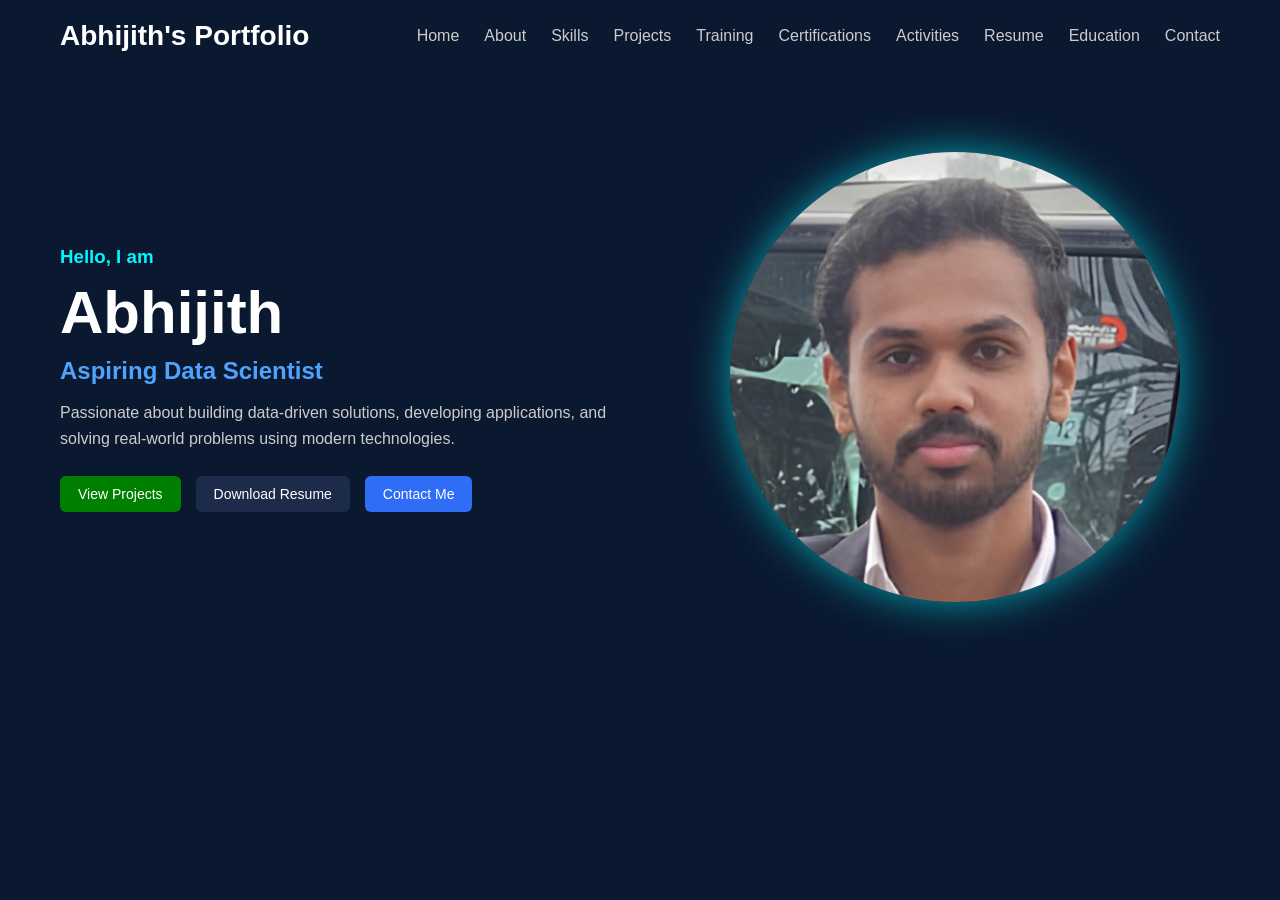
==== index.html @ 68496310 "first commit" ====
<!DOCTYPE html>
<html lang="en">
<head>
  <meta charset="UTF-8">
  <title>Abhijith Portfolio</title>
  <link rel="stylesheet" href="css/style.css">
</head>

<body>

  <!-- 🔥 NAVBAR -->
  <header>
    <div class="navbar">
      <h1 class="logo">Abhijith's Portfolio</h1>

 <nav>
        <ul>
    <li><a href="index.html">Home</a></li>
                    <li><a href="about.html">About</a></li>
                    <li><a href="skills.html">Skills</a></li>
                    <li><a href="projects.html">Projects</a></li>
                    
                    <li><a href="Training.html">Training</a></li>
                    <li><a href="Certifications.html">Certifications</a></li>
                    <li><a href="actitvities.html">Activities</a></li>
                    
                    <li><a href="resume.html">Resume</a></li>
                    
                    
                    <li><a href="education.html">Education</a></li>
                    <li><a href="contact.html">Contact</a></li>
                    
        </ul>
      </nav>
    </div>
  </header>

  <!-- 🔥 HERO SECTION -->
  <section class="hero">

    <!-- LEFT -->
    <div class="hero-text">
      <h3>Hello, I am</h3>
      <h1>Abhijith</h1>

      <h2 class="typing">Aspiring Data Scientist</h2>

      <p>
        Passionate about building data-driven solutions, developing applications, 
        and solving real-world problems using modern technologies.
      </p>

      <!-- Buttons -->
      <div class="buttons">
        <a href="projects.html" class="btn green">View Projects</a>
        <a href="assets/resume/resume.pdf" class="btn dark" download>Download Resume</a>
        <a href="contact.html" class="btn blue">Contact Me</a>
      </div>

    </div>

    <!-- RIGHT -->
    <div class="hero-img">
      <img src="assets/images/myphoto.png" alt="Abhijith">
    </div>

  </section>

</body>
</html>
---- css/style.css ----
/* 🔄 Reset */
* {
  margin: 0;
  padding: 0;
  box-sizing: border-box;
  font-family: Arial, sans-serif;
}

/* 🌑 Background */
body {
  background: #0a192f;
  color: white;
}

/* 🔥 NAVBAR */
.navbar {
  display: flex;
  justify-content: space-between;
  align-items: center;
  padding: 20px 60px;
}

.logo {
  font-size: 28px;
  font-weight: bold;
}

/* Navigation */
nav ul {
  display: flex;
  list-style: none;
  gap: 25px;
}

nav ul li a {
  color: #ccc;
  text-decoration: none;
  transition: 0.3s;
}

nav ul li a:hover,
.active {
  color: #00f7ff;
}

/* 🔥 HERO SECTION */
.hero {
  display: flex;
  justify-content: space-between;
  align-items: center;
  padding: 80px 60px;
}

/* LEFT SIDE */
.hero-text {
  max-width: 600px;
}

.hero-text h3 {
  color: #00f7ff;
  margin-bottom: 10px;
}

.hero-text h1 {
  font-size: 60px;
  margin-bottom: 10px;
}

.hero-text h2 {
  color: #4fa3ff;
  margin-bottom: 15px;
}

.hero-text p {
  color: #ccc;
  margin-bottom: 25px;
  line-height: 1.6;
}

/* Buttons */
.buttons {
  display: flex;
  gap: 15px;
}

.btn {
  padding: 10px 18px;
  border-radius: 6px;
  text-decoration: none;
  color: white;
  font-size: 14px;
  transition: 0.3s;
}

/* Button styles */
.green {
  background: #00c896;
}

.dark {
  background: #1c2b4a;
}

.blue {
  background: #2f6df6;
}

.btn:hover {
  transform: scale(1.05);
}


.hero-img {
  transform: translateX(-40px);
}
.hero-img img {
  width: 450px;
  height: 450px;
  object-fit: cover;

  object-position: top;   /* 👈 THIS FIXES FACE VISIBILITY */

  border-radius: 50%;
  box-shadow: 0 0 40px rgba(0, 247, 255, 0.6);
}

/* 🔥 ABOUT PAGE */
.about {
  padding: 60px;
  max-width: 1000px;
  margin: auto;
}

/* Title */
.title {
  text-align: center;
  font-size: 40px;
  margin-bottom: 40px;
  color: #00f7ff;
}

/* Boxes */
.about-box {
  background: #112240;
  padding: 25px;
  margin-bottom: 25px;
  border-radius: 10px;
  transition: 0.3s;
}

.about-box:hover {
  transform: translateY(-5px);
}

/* Headings */
.about-box h2 {
  color: #4fa3ff;
  margin-bottom: 10px;
}

/* Text */
.about-box p {
  color: #ccc;
  line-height: 1.6;
}

/* Lists */
.about-box ul {
  padding-left: 20px;
}

.about-box ul li {
  margin-bottom: 8px;
  color: #ccc;
}

/* EDUCATION SECTION */
.education {
  padding: 60px;
}

/* Title */
.edu-title {
  text-align: center;
  font-size: 42px;
  color: #4fa3ff;
  margin-bottom: 50px;
}

/* Card */
.edu-card {
  display: flex;
  align-items: center;
  gap: 20px;

  background: #111;
  padding: 25px;
  border-radius: 15px;
  margin-bottom: 30px;

  box-shadow: 0 0 20px rgba(0, 247, 255, 0.2);
  transition: 0.3s;
}

.edu-card:hover {
  transform: translateY(-5px);
  box-shadow: 0 0 35px rgba(0, 247, 255, 0.5);
}

/* Left Image */
.edu-left img {
  width: 70px;
  height: 70px;
  border-radius: 50%;
  object-fit: cover;

  border: 3px solid #00f7ff;
}

/* Right Content */
.edu-right h3 {
  font-size: 18px;
  color: #ccc;
}

.edu-right h2 {
  font-size: 24px;
  color: #00f7ff;
  margin: 5px 0;
}

.edu-right p {
  color: #aaa;
  font-size: 14px;
}

/* 🔥 CERTIFICATIONS SECTION */
.certifications {
  padding: 60px;
}

/* Title */
.cert-title {
  text-align: center;
  font-size: 40px;
  color: #4fa3ff;
  margin-bottom: 40px;
}

/* Grid */
.cert-container {
  display: grid;
  grid-template-columns: repeat(auto-fit, minmax(280px, 1fr));
  gap: 30px;
}

/* Card */
.cert-card {
  background: #1c1c3c;
  padding: 25px;
  border-radius: 15px;
  color: white;

  border: 1px solid rgba(0, 247, 255, 0.2);
  transition: 0.3s;
}

.cert-card:hover {
  transform: translateY(-8px);
  box-shadow: 0 0 20px rgba(0, 247, 255, 0.3);
}

/* Title */
.cert-card h2 {
  font-size: 20px;
  margin-bottom: 15px;
}

/* Text */
.cert-card p {
  color: #ccc;
  margin-bottom: 8px;
}

/* Skills */
.skills {
  margin-top: 10px;
  margin-bottom: 20px;
}

.skills span {
  display: inline-block;
  background: #2a2a6a;
  padding: 6px 10px;
  margin: 4px;
  border-radius: 8px;
  font-size: 12px;
}

/* Button */
.cert-btn {
  display: block;
  text-align: center;
  background: #ccc;
  color: #000;
  padding: 10px;
  border-radius: 8px;
  text-decoration: none;
  font-weight: bold;
}

.cert-btn:hover {
  background: #00f7ff;
}

/* 🔥 RESUME SECTION */
.resume-section {
  padding: 60px;
  text-align: center;
}

.resume-title {
  font-size: 40px;
  color: #4fa3ff;
  margin-bottom: 30px;
}

/* Container */
.resume-container {
  max-width: 900px;
  margin: auto;
  border-radius: 15px;
  overflow: hidden;
  background: #0f172a;

  box-shadow: 0 0 20px rgba(0, 247, 255, 0.3);
}

/* Header bar */
.resume-header {
  display: flex;
  justify-content: space-between;
  align-items: center;
  padding: 12px 20px;
  background: #1e293b;
  color: #ccc;
}

/* Window dots */
.dots span {
  display: inline-block;
  width: 12px;
  height: 12px;
  border-radius: 50%;
  margin-left: 6px;
}

.red { background: red; }
.yellow { background: yellow; }
.green { background: green; }

/* PDF view */
.resume-view {
  height: 500px;   /* scrollable area */
}

.resume-view iframe {
  width: 100%;
  height: 100%;
  border: none;
}

/* Download button */
.download-btn {
  margin-top: 20px;
}

.download-btn a {
  background: #00f7ff;
  color: black;
  padding: 12px 25px;
  border-radius: 8px;
  text-decoration: none;
  font-weight: bold;
  transition: 0.3s;
}

.download-btn a:hover {
  background: #00c3cc;
}

/* 🔥 ACTIVITIES SECTION */
.activities {
  padding: 60px;
}

/* Title */
.act-title {
  font-size: 40px;
  color: #4fa3ff;
  margin-bottom: 40px;
}

/* Card */
.act-card {
  display: flex;
  justify-content: space-between;
  align-items: center;

  background: linear-gradient(135deg, #1c1c3c, #0f172a);
  padding: 25px;
  border-radius: 15px;
  margin-bottom: 30px;

  box-shadow: 0 0 20px rgba(0, 247, 255, 0.2);
  transition: 0.3s;
}

.act-card:hover {
  transform: translateY(-5px);
  box-shadow: 0 0 30px rgba(0, 247, 255, 0.4);
}

/* Content */
.act-content h2 {
  font-size: 22px;
  margin-bottom: 5px;
}

.act-content h3 {
  color: #00f7ff;
  margin-bottom: 10px;
}

.act-content p {
  color: #ccc;
  max-width: 600px;
}

/* Date */
.act-date {
  background: #1e293b;
  padding: 8px 15px;
  border-radius: 20px;
  color: #ccc;
}
/* 🔥 SKILLS SECTION */
.skills {
  padding: 60px;
}

/* Title */
.skills-title {
  text-align: center;
  font-size: 40px;
  color: #4fa3ff;
  margin-bottom: 40px;
}

/* Grid */
.skills-container {
  display: grid;
  grid-template-columns: repeat(auto-fit, minmax(250px, 1fr));
  gap: 30px;
}

/* Card */
.skill-card {
  background: #111;
  padding: 25px;
  border-radius: 15px;

  box-shadow: 0 0 20px rgba(0, 247, 255, 0.2);
  transition: 0.3s;
}

.skill-card:hover {
  transform: translateY(-8px);
  box-shadow: 0 0 30px rgba(0, 247, 255, 0.5);
}

/* Heading */
.skill-card h2 {
  margin-bottom: 15px;
  color: #00f7ff;
}

/* Tags */
.tags span {
  display: inline-block;
  background: #2a2a6a;
  padding: 8px 12px;
  margin: 5px;
  border-radius: 8px;
  font-size: 13px;
}

/* 🔥 PROJECTS SECTION */
.projects {
  padding: 60px;
  display: flex;
  flex-direction: column;
  align-items: center;
}

/* Title */
.proj-title {
  font-size: 40px;
  color: #4fa3ff;
  margin-bottom: 40px;
}

/* Card */
.proj-card {
  width: 80%;
  max-width: 900px;
  margin-bottom: 40px;

  background: #1c1c3c;
  border-radius: 15px;
  overflow: hidden;

  box-shadow: 0 0 20px rgba(0, 247, 255, 0.2);
  transition: 0.3s;
}

.proj-card:hover {
  transform: translateY(-8px);
  box-shadow: 0 0 30px rgba(0, 247, 255, 0.5);
}

/* Image */
.proj-card img {
  width: 100%;
  height: 200px;
  object-fit: cover;
}

/* Content */
.proj-content {
  padding: 20px;
}

.proj-content h2 {
  margin-bottom: 10px;
}

.proj-content p {
  color: #ccc;
  margin-bottom: 15px;
}

/* Skills */
.proj-skills span {
  display: inline-block;
  background: #2a2a6a;
  padding: 6px 10px;
  margin: 4px;
  border-radius: 8px;
  font-size: 12px;
}

/* Button */
.proj-btn {
  display: inline-block;
  margin-top: 15px;
  padding: 10px 20px;

  background: #2f6df6;
  color: white;
  border-radius: 8px;
  text-decoration: none;
}

.proj-btn:hover {
  background: #00f7ff;
  color: black;
}


/* CONTACT */
.contact {
  padding: 60px;
  text-align: center;
}

.contact-title {
  font-size: 40px;
  color: #4fa3ff;
}

.contact-sub {
  margin: 15px 0 40px;
  color: #ccc;
}

/* Layout */
.contact-container {
  display: flex;
  gap: 30px;
  justify-content: center;
  flex-wrap: wrap;
}

/* Form */
.contact-form {
  background: #1c1c3c;
  padding: 25px;
  border-radius: 15px;
  width: 350px;
}

.contact-form input,
.contact-form textarea {
  width: 100%;
  margin: 10px 0;
  padding: 10px;
  border-radius: 8px;
  border: none;
}

.contact-form textarea {
  height: 120px;
}

.contact-form button {
  width: 100%;
  padding: 10px;
  background: #2f6df6;
  color: white;
  border: none;
  border-radius: 8px;
}

/* Info */
.contact-info {
  background: #111;
  padding: 25px;
  border-radius: 15px;
  width: 300px;
}

/* CONTACT INFO CARD */
.contact-info {
  background: #111827;
  padding: 30px;
  border-radius: 15px;
  width: 320px;

  box-shadow: 0 0 20px rgba(0, 247, 255, 0.2);
}

/* Title */
.contact-info h2 {
  margin-bottom: 20px;
  color: #4fa3ff;
}

/* Each row */
.info-item {
  display: flex;
  align-items: center;
  gap: 10px;
  margin-bottom: 15px;
}

/* Icon */
.info-item span {
  font-size: 20px;
}

/* Text */
.info-item p {
  color: #ccc;
  font-size: 14px;
}

/* Links */
.info-item a {
  color: #00f7ff;
  text-decoration: none;
}

.info-item a:hover {
  text-decoration: underline;
}

/* 🔥 TRAINING SECTION */
.training {
  padding: 60px;
  display: flex;
  flex-direction: column;
  align-items: center;
}

/* Title */
.train-title {
  font-size: 40px;
  color: #4fa3ff;
  margin-bottom: 40px;
}

/* Card */
.train-card {
  width: 80%;
  max-width: 800px;

  background: #1c1c3c;
  padding: 30px;
  border-radius: 15px;

  box-shadow: 0 0 20px rgba(0, 247, 255, 0.2);
  transition: 0.3s;
}

.train-card:hover {
  transform: translateY(-8px);
  box-shadow: 0 0 30px rgba(0, 247, 255, 0.5);
}

/* Title */
.train-card h2 {
  margin-bottom: 10px;
}

/* Text */
.train-card p {
  color: #ccc;
  margin-bottom: 10px;
}

/* Points */
.train-points {
  margin: 15px 0;
  padding-left: 20px;
}

.train-points li {
  margin-bottom: 8px;
  color: #ccc;
}

/* Skills (same style as certificates) */
.train-skills span {
  display: inline-block;
  background: #2a2a6a;
  padding: 6px 10px;
  margin: 5px;
  border-radius: 8px;
  font-size: 12px;
}

/* Button */
.train-btn {
  display: block;
  margin-top: 20px;
  text-align: center;

  background: #ccc;
  color: #000;
  padding: 10px;
  border-radius: 8px;
  text-decoration: none;
  font-weight: bold;
}

.train-btn:hover {
  background: #00f7ff;
}

/* CARD CONTAINER */
.train-card {
  width: 80%;
  max-width: 800px;
  height: 400px;
  perspective: 1000px;
}

/* INNER ROTATION */
.train-inner {
  position: relative;
  width: 100%;
  height: 100%;
  transition: transform 0.8s;
  transform-style: preserve-3d;
}

/* FLIP ON HOVER */
.train-card:hover .train-inner {
  transform: rotateY(180deg);
}

/* FRONT & BACK */
.train-front,
.train-back {
  position: absolute;
  width: 100%;
  height: 100%;

  backface-visibility: hidden;
  border-radius: 15px;
  padding: 25px;
}

/* FRONT STYLE */
.train-front {
  background: #1c1c3c;
  box-shadow: 0 0 20px rgba(0, 247, 255, 0.2);
}

/* BACK STYLE */
.train-back {
  background: #000;
  transform: rotateY(180deg);

  display: flex;
  align-items: center;
  justify-content: center;
}

/* CERTIFICATE IMAGE */
.train-back img {
  width: 100%;
  height: 100%;
  object-fit: contain;
  border-radius: 10px;
}
/* CARD */
.train-card {
  width: 80%;
  max-width: 800px;
  height: 400px;
  perspective: 1000px;
  margin: auto;
}

/* INNER */
.train-inner {
  position: relative;
  width: 100%;
  height: 100%;
  transition: transform 0.8s;
  transform-style: preserve-3d;
}

/* FLIP */
.train-card:hover .train-inner {
  transform: rotateY(180deg);
}

/* FRONT + BACK */
.train-front,
.train-back {
  position: absolute;
  width: 100%;
  height: 100%;

  backface-visibility: hidden;   /* 🔥 VERY IMPORTANT */
  border-radius: 15px;
}

/* FRONT */
.train-front {
  background: #1c1c3c;
  padding: 25px;
  z-index: 2;
}

/* BACK */
.train-back {
  background: #000;
  transform: rotateY(180deg);

  display: flex;
  justify-content: center;
  align-items: center;

  position: absolute;
}

/* IMAGE */
.train-back img {
  width: 90%;
  height: 90%;
  object-fit: contain;
  border-radius: 10px;
}

/* DOWNLOAD ICON */
.download-icon {
  position: absolute;
  top: 15px;
  right: 15px;

  background: rgba(255,255,255,0.2);
  padding: 8px 10px;
  border-radius: 50%;

  color: #00f7ff;
  font-size: 18px;
  text-decoration: none;

  z-index: 3;
}

.download-icon:hover {
  background: #00f7ff;
  color: black;
}
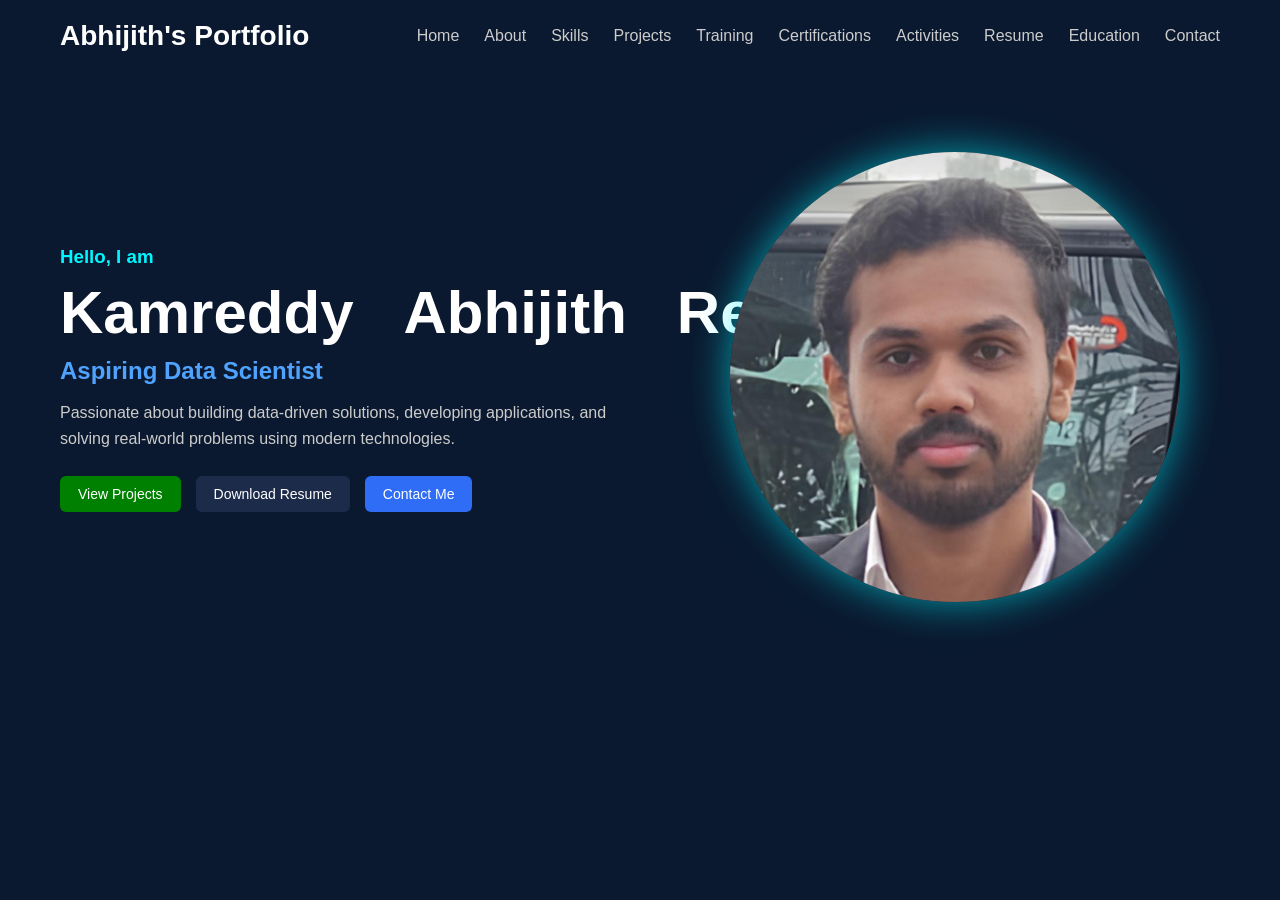
==== commit 47ca79de: "updated portfolio" ====
--- a/index.html
+++ b/index.html
@@ -18,7 +18,7 @@
     <li><a href="index.html">Home</a></li>
                     <li><a href="about.html">About</a></li>
                     <li><a href="skills.html">Skills</a></li>
-                    <li><a href="projects.html">Projects</a></li>
+                    <li><a href="temp.html">Projects</a></li>
                     
                     <li><a href="Training.html">Training</a></li>
                     <li><a href="Certifications.html">Certifications</a></li>
@@ -41,7 +41,13 @@
     <!-- LEFT -->
     <div class="hero-text">
       <h3>Hello, I am</h3>
-      <h1>Abhijith</h1>
+      <h1 class="name">
+  <span>K</span><span>a</span><span>m</span><span>r</span><span>e</span><span>d</span><span>d</span><span>y</span>
+  <span>&nbsp;</span>
+  <span>A</span><span>b</span><span>h</span><span>i</span><span>j</span><span>i</span><span>t</span><span>h</span>
+  <span>&nbsp;</span>
+  <span>R</span><span>e</span><span>d</span><span>d</span><span>y</span>
+</h1>
 
       <h2 class="typing">Aspiring Data Scientist</h2>
 
--- a/css/style.css
+++ b/css/style.css
@@ -5,7 +5,41 @@
   box-sizing: border-box;
   font-family: Arial, sans-serif;
 }
-
+.name span {
+  display: inline-block;
+  transition: 0.3s;
+}
+
+.name span:hover {
+  color: #00f7ff;
+  text-shadow: 0 0 20px #00f7ff;
+}
+
+/* continuous shine */
+.name span {
+  animation: shine 3s infinite;
+}
+
+.name span:nth-child(1) { animation-delay: 0s; }
+.name span:nth-child(2) { animation-delay: 0.1s; }
+.name span:nth-child(3) { animation-delay: 0.2s; }
+.name span:nth-child(4) { animation-delay: 0.3s; }
+.name span:nth-child(5) { animation-delay: 0.4s; }
+.name span:nth-child(6) { animation-delay: 0.5s; }
+.name span:nth-child(7) { animation-delay: 0.6s; }
+.name span:nth-child(8) { animation-delay: 0.7s; }
+
+@keyframes shine {
+  0% { color: white; }
+  50% { color: #00f7ff; text-shadow: 0 0 20px #00f7ff; }
+  100% { color: white; }
+}
+.name {
+  white-space: nowrap;   /* 🔥 forces single line */
+}
+.name {
+  font-size: 50px;   /* adjust if needed */
+}
 /* 🌑 Background */
 body {
   background: #0a192f;
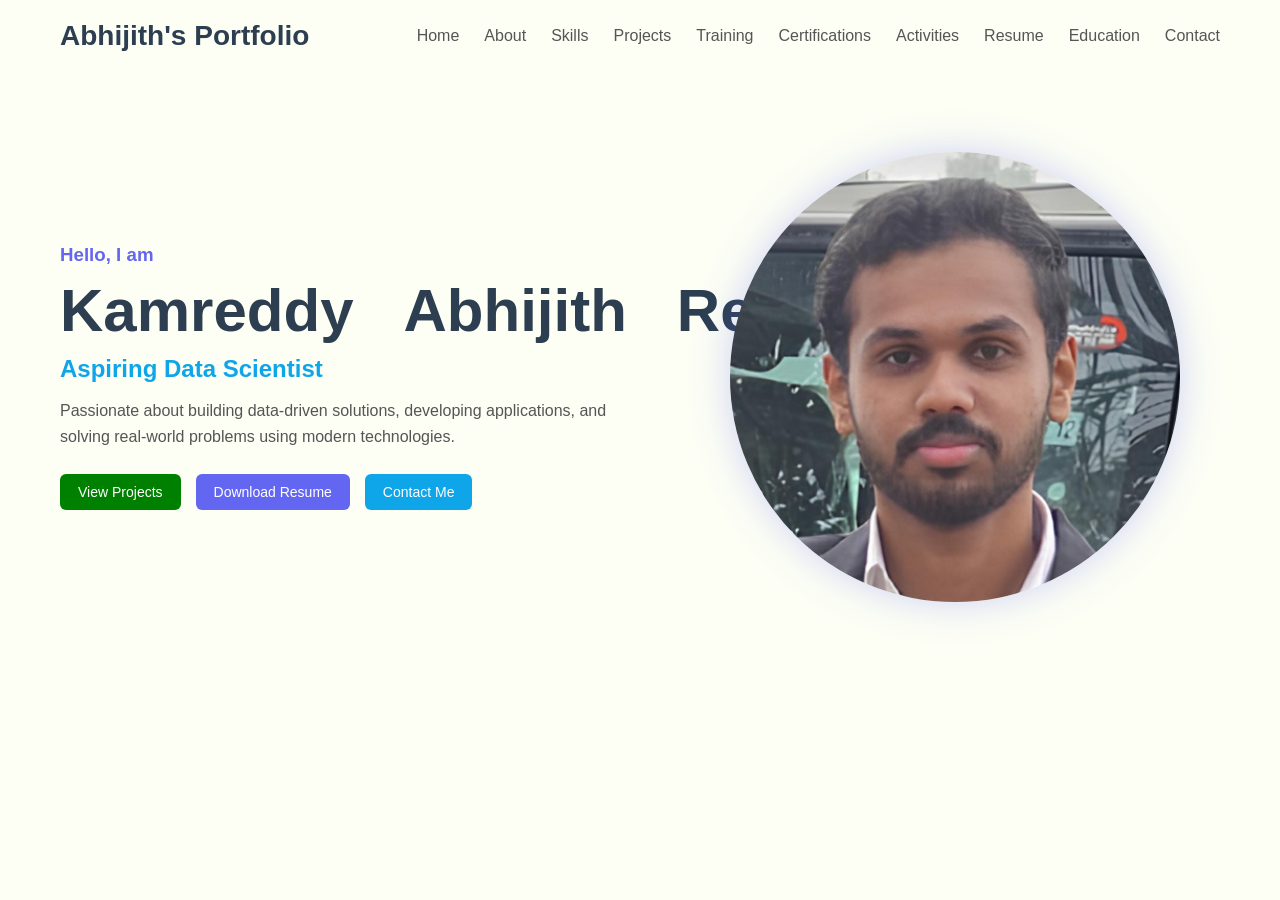
==== commit daf3cbe3: "updated portfolio changes" ====
--- a/index.html
+++ b/index.html
@@ -2,6 +2,7 @@
 <html lang="en">
 <head>
   <meta charset="UTF-8">
+  <meta name="viewport" content="width=device-width, initial-scale=1.0">
   <title>Abhijith Portfolio</title>
   <link rel="stylesheet" href="css/style.css">
 </head>
--- a/css/style.css
+++ b/css/style.css
@@ -11,8 +11,8 @@
 }
 
 .name span:hover {
-  color: #00f7ff;
-  text-shadow: 0 0 20px #00f7ff;
+  color: #6366f1;
+  text-shadow: 0 0 20px rgba(99, 102, 241, 0.5);
 }
 
 /* continuous shine */
@@ -30,9 +30,9 @@
 .name span:nth-child(8) { animation-delay: 0.7s; }
 
 @keyframes shine {
-  0% { color: white; }
-  50% { color: #00f7ff; text-shadow: 0 0 20px #00f7ff; }
-  100% { color: white; }
+  0% { color: #2c3e50; }
+  50% { color: #6366f1; text-shadow: 0 0 20px rgba(99, 102, 241, 0.5); }
+  100% { color: #2c3e50; }
 }
 .name {
   white-space: nowrap;   /* 🔥 forces single line */
@@ -42,8 +42,8 @@
 }
 /* 🌑 Background */
 body {
-  background: #0a192f;
-  color: white;
+  background: #fdfff5;
+  color: #2c3e50;
 }
 
 /* 🔥 NAVBAR */
@@ -67,14 +67,15 @@
 }
 
 nav ul li a {
-  color: #ccc;
+  color: #555;
   text-decoration: none;
   transition: 0.3s;
+  font-weight: 500;
 }
 
 nav ul li a:hover,
 .active {
-  color: #00f7ff;
+  color: #6366f1;
 }
 
 /* 🔥 HERO SECTION */
@@ -91,22 +92,23 @@
 }
 
 .hero-text h3 {
-  color: #00f7ff;
+  color: #6366f1;
   margin-bottom: 10px;
 }
 
 .hero-text h1 {
   font-size: 60px;
   margin-bottom: 10px;
+  color: #2c3e50;
 }
 
 .hero-text h2 {
-  color: #4fa3ff;
+  color: #0ea5e9;
   margin-bottom: 15px;
 }
 
 .hero-text p {
-  color: #ccc;
+  color: #555;
   margin-bottom: 25px;
   line-height: 1.6;
 }
@@ -128,15 +130,15 @@
 
 /* Button styles */
 .green {
-  background: #00c896;
+  background: #10b981;
 }
 
 .dark {
-  background: #1c2b4a;
+  background: #6366f1;
 }
 
 .blue {
-  background: #2f6df6;
+  background: #0ea5e9;
 }
 
 .btn:hover {
@@ -155,7 +157,7 @@
   object-position: top;   /* 👈 THIS FIXES FACE VISIBILITY */
 
   border-radius: 50%;
-  box-shadow: 0 0 40px rgba(0, 247, 255, 0.6);
+  box-shadow: 0 0 40px rgba(99, 102, 241, 0.3);
 }
 
 /* 🔥 ABOUT PAGE */
@@ -170,31 +172,34 @@
   text-align: center;
   font-size: 40px;
   margin-bottom: 40px;
-  color: #00f7ff;
+  color: #6366f1;
 }
 
 /* Boxes */
 .about-box {
-  background: #112240;
+  background: #ffffff;
   padding: 25px;
   margin-bottom: 25px;
   border-radius: 10px;
   transition: 0.3s;
+  box-shadow: 0 2px 8px rgba(0, 0, 0, 0.08);
+  border: 1px solid #e1e8ed;
 }
 
 .about-box:hover {
   transform: translateY(-5px);
+  box-shadow: 0 8px 16px rgba(99, 102, 241, 0.15);
 }
 
 /* Headings */
 .about-box h2 {
-  color: #4fa3ff;
+  color: #6366f1;
   margin-bottom: 10px;
 }
 
 /* Text */
 .about-box p {
-  color: #ccc;
+  color: #555;
   line-height: 1.6;
 }
 
@@ -205,7 +210,7 @@
 
 .about-box ul li {
   margin-bottom: 8px;
-  color: #ccc;
+  color: #555;
 }
 
 /* EDUCATION SECTION */
@@ -217,7 +222,7 @@
 .edu-title {
   text-align: center;
   font-size: 42px;
-  color: #4fa3ff;
+  color: #6366f1;
   margin-bottom: 50px;
 }
 
@@ -227,18 +232,19 @@
   align-items: center;
   gap: 20px;
 
-  background: #111;
+  background: #ffffff;
   padding: 25px;
   border-radius: 15px;
   margin-bottom: 30px;
 
-  box-shadow: 0 0 20px rgba(0, 247, 255, 0.2);
+  box-shadow: 0 2px 8px rgba(0, 0, 0, 0.08);
+  border: 1px solid #e1e8ed;
   transition: 0.3s;
 }
 
 .edu-card:hover {
   transform: translateY(-5px);
-  box-shadow: 0 0 35px rgba(0, 247, 255, 0.5);
+  box-shadow: 0 8px 16px rgba(99, 102, 241, 0.15);
 }
 
 /* Left Image */
@@ -248,23 +254,23 @@
   border-radius: 50%;
   object-fit: cover;
 
-  border: 3px solid #00f7ff;
+  border: 3px solid #6366f1;
 }
 
 /* Right Content */
 .edu-right h3 {
   font-size: 18px;
-  color: #ccc;
+  color: #888;
 }
 
 .edu-right h2 {
   font-size: 24px;
-  color: #00f7ff;
+  color: #6366f1;
   margin: 5px 0;
 }
 
 .edu-right p {
-  color: #aaa;
+  color: #666;
   font-size: 14px;
 }
 
@@ -277,7 +283,7 @@
 .cert-title {
   text-align: center;
   font-size: 40px;
-  color: #4fa3ff;
+  color: #6366f1;
   margin-bottom: 40px;
 }
 
@@ -290,29 +296,31 @@
 
 /* Card */
 .cert-card {
-  background: #1c1c3c;
+  background: #ffffff;
   padding: 25px;
   border-radius: 15px;
-  color: white;
-
-  border: 1px solid rgba(0, 247, 255, 0.2);
+  color: #2c3e50;
+
+  border: 1px solid #e1e8ed;
+  box-shadow: 0 2px 8px rgba(0, 0, 0, 0.08);
   transition: 0.3s;
 }
 
 .cert-card:hover {
   transform: translateY(-8px);
-  box-shadow: 0 0 20px rgba(0, 247, 255, 0.3);
+  box-shadow: 0 8px 16px rgba(99, 102, 241, 0.15);
 }
 
 /* Title */
 .cert-card h2 {
   font-size: 20px;
   margin-bottom: 15px;
+  color: #2c3e50;
 }
 
 /* Text */
 .cert-card p {
-  color: #ccc;
+  color: #555;
   margin-bottom: 8px;
 }
 
@@ -324,27 +332,30 @@
 
 .skills span {
   display: inline-block;
-  background: #2a2a6a;
+  background: #e0e7ff;
   padding: 6px 10px;
   margin: 4px;
   border-radius: 8px;
   font-size: 12px;
+  color: #6366f1;
+  border: 1px solid #c7d2fe;
 }
 
 /* Button */
 .cert-btn {
   display: block;
   text-align: center;
-  background: #ccc;
-  color: #000;
+  background: #6366f1;
+  color: white;
   padding: 10px;
   border-radius: 8px;
   text-decoration: none;
   font-weight: bold;
+  transition: 0.3s;
 }
 
 .cert-btn:hover {
-  background: #00f7ff;
+  background: #4f46e5;
 }
 
 /* 🔥 RESUME SECTION */
@@ -355,7 +366,7 @@
 
 .resume-title {
   font-size: 40px;
-  color: #4fa3ff;
+  color: #6366f1;
   margin-bottom: 30px;
 }
 
@@ -365,9 +376,10 @@
   margin: auto;
   border-radius: 15px;
   overflow: hidden;
-  background: #0f172a;
-
-  box-shadow: 0 0 20px rgba(0, 247, 255, 0.3);
+  background: #ffffff;
+
+  box-shadow: 0 4px 16px rgba(99, 102, 241, 0.15);
+  border: 1px solid #e1e8ed;
 }
 
 /* Header bar */
@@ -376,8 +388,9 @@
   justify-content: space-between;
   align-items: center;
   padding: 12px 20px;
-  background: #1e293b;
-  color: #ccc;
+  background: #f8f9fa;
+  color: #555;
+  border-bottom: 1px solid #e1e8ed;
 }
 
 /* Window dots */
@@ -410,8 +423,8 @@
 }
 
 .download-btn a {
-  background: #00f7ff;
-  color: black;
+  background: #6366f1;
+  color: white;
   padding: 12px 25px;
   border-radius: 8px;
   text-decoration: none;
@@ -420,7 +433,7 @@
 }
 
 .download-btn a:hover {
-  background: #00c3cc;
+  background: #4f46e5;
 }
 
 /* 🔥 ACTIVITIES SECTION */
@@ -431,7 +444,7 @@
 /* Title */
 .act-title {
   font-size: 40px;
-  color: #4fa3ff;
+  color: #6366f1;
   margin-bottom: 40px;
 }
 
@@ -441,42 +454,45 @@
   justify-content: space-between;
   align-items: center;
 
-  background: linear-gradient(135deg, #1c1c3c, #0f172a);
+  background: linear-gradient(135deg, #fafbfc, #ffffff);
   padding: 25px;
   border-radius: 15px;
   margin-bottom: 30px;
 
-  box-shadow: 0 0 20px rgba(0, 247, 255, 0.2);
+  box-shadow: 0 2px 8px rgba(0, 0, 0, 0.08);
+  border: 1px solid #e1e8ed;
   transition: 0.3s;
 }
 
 .act-card:hover {
   transform: translateY(-5px);
-  box-shadow: 0 0 30px rgba(0, 247, 255, 0.4);
+  box-shadow: 0 8px 16px rgba(99, 102, 241, 0.15);
 }
 
 /* Content */
 .act-content h2 {
   font-size: 22px;
   margin-bottom: 5px;
+  color: #2c3e50;
 }
 
 .act-content h3 {
-  color: #00f7ff;
+  color: #6366f1;
   margin-bottom: 10px;
 }
 
 .act-content p {
-  color: #ccc;
+  color: #555;
   max-width: 600px;
 }
 
 /* Date */
 .act-date {
-  background: #1e293b;
+  background: #e0e7ff;
   padding: 8px 15px;
   border-radius: 20px;
-  color: #ccc;
+  color: #6366f1;
+  font-weight: 500;
 }
 /* 🔥 SKILLS SECTION */
 .skills {
@@ -487,7 +503,7 @@
 .skills-title {
   text-align: center;
   font-size: 40px;
-  color: #4fa3ff;
+  color: #6366f1;
   margin-bottom: 40px;
 }
 
@@ -500,33 +516,36 @@
 
 /* Card */
 .skill-card {
-  background: #111;
+  background: #ffffff;
   padding: 25px;
   border-radius: 15px;
 
-  box-shadow: 0 0 20px rgba(0, 247, 255, 0.2);
+  box-shadow: 0 2px 8px rgba(0, 0, 0, 0.08);
+  border: 1px solid #e1e8ed;
   transition: 0.3s;
 }
 
 .skill-card:hover {
   transform: translateY(-8px);
-  box-shadow: 0 0 30px rgba(0, 247, 255, 0.5);
+  box-shadow: 0 8px 16px rgba(99, 102, 241, 0.15);
 }
 
 /* Heading */
 .skill-card h2 {
   margin-bottom: 15px;
-  color: #00f7ff;
+  color: #6366f1;
 }
 
 /* Tags */
 .tags span {
   display: inline-block;
-  background: #2a2a6a;
+  background: #e0e7ff;
   padding: 8px 12px;
   margin: 5px;
   border-radius: 8px;
   font-size: 13px;
+  color: #6366f1;
+  border: 1px solid #c7d2fe;
 }
 
 /* 🔥 PROJECTS SECTION */
@@ -540,7 +559,7 @@
 /* Title */
 .proj-title {
   font-size: 40px;
-  color: #4fa3ff;
+  color: #6366f1;
   margin-bottom: 40px;
 }
 
@@ -550,17 +569,18 @@
   max-width: 900px;
   margin-bottom: 40px;
 
-  background: #1c1c3c;
+  background: #ffffff;
   border-radius: 15px;
   overflow: hidden;
 
-  box-shadow: 0 0 20px rgba(0, 247, 255, 0.2);
+  box-shadow: 0 2px 8px rgba(0, 0, 0, 0.08);
+  border: 1px solid #e1e8ed;
   transition: 0.3s;
 }
 
 .proj-card:hover {
   transform: translateY(-8px);
-  box-shadow: 0 0 30px rgba(0, 247, 255, 0.5);
+  box-shadow: 0 8px 16px rgba(99, 102, 241, 0.15);
 }
 
 /* Image */
@@ -577,21 +597,24 @@
 
 .proj-content h2 {
   margin-bottom: 10px;
+  color: #2c3e50;
 }
 
 .proj-content p {
-  color: #ccc;
+  color: #555;
   margin-bottom: 15px;
 }
 
 /* Skills */
 .proj-skills span {
   display: inline-block;
-  background: #2a2a6a;
+  background: #e0e7ff;
   padding: 6px 10px;
   margin: 4px;
   border-radius: 8px;
   font-size: 12px;
+  color: #6366f1;
+  border: 1px solid #c7d2fe;
 }
 
 /* Button */
@@ -600,15 +623,15 @@
   margin-top: 15px;
   padding: 10px 20px;
 
-  background: #2f6df6;
+  background: #0ea5e9;
   color: white;
   border-radius: 8px;
   text-decoration: none;
+  transition: 0.3s;
 }
 
 .proj-btn:hover {
-  background: #00f7ff;
-  color: black;
+  background: #0284c7;
 }
 
 
@@ -620,12 +643,12 @@
 
 .contact-title {
   font-size: 40px;
-  color: #4fa3ff;
+  color: #6366f1;
 }
 
 .contact-sub {
   margin: 15px 0 40px;
-  color: #ccc;
+  color: #555;
 }
 
 /* Layout */
@@ -638,10 +661,12 @@
 
 /* Form */
 .contact-form {
-  background: #1c1c3c;
+  background: #ffffff;
   padding: 25px;
   border-radius: 15px;
   width: 350px;
+  box-shadow: 0 2px 8px rgba(0, 0, 0, 0.08);
+  border: 1px solid #e1e8ed;
 }
 
 .contact-form input,
@@ -650,7 +675,9 @@
   margin: 10px 0;
   padding: 10px;
   border-radius: 8px;
-  border: none;
+  border: 1px solid #e1e8ed;
+  background: #f8f9fa;
+  color: #2c3e50;
 }
 
 .contact-form textarea {
@@ -660,34 +687,33 @@
 .contact-form button {
   width: 100%;
   padding: 10px;
-  background: #2f6df6;
+  background: #6366f1;
   color: white;
   border: none;
   border-radius: 8px;
+  transition: 0.3s;
+  cursor: pointer;
+}
+
+.contact-form button:hover {
+  background: #4f46e5;
 }
 
 /* Info */
 .contact-info {
-  background: #111;
-  padding: 25px;
-  border-radius: 15px;
-  width: 300px;
-}
-
-/* CONTACT INFO CARD */
-.contact-info {
-  background: #111827;
+  background: #ffffff;
   padding: 30px;
   border-radius: 15px;
   width: 320px;
 
-  box-shadow: 0 0 20px rgba(0, 247, 255, 0.2);
+  box-shadow: 0 2px 8px rgba(0, 0, 0, 0.08);
+  border: 1px solid #e1e8ed;
 }
 
 /* Title */
 .contact-info h2 {
   margin-bottom: 20px;
-  color: #4fa3ff;
+  color: #6366f1;
 }
 
 /* Each row */
@@ -701,21 +727,24 @@
 /* Icon */
 .info-item span {
   font-size: 20px;
+  color: #6366f1;
 }
 
 /* Text */
 .info-item p {
-  color: #ccc;
+  color: #555;
   font-size: 14px;
 }
 
 /* Links */
 .info-item a {
-  color: #00f7ff;
+  color: #0ea5e9;
   text-decoration: none;
+  transition: 0.3s;
 }
 
 .info-item a:hover {
+  color: #6366f1;
   text-decoration: underline;
 }
 
@@ -730,7 +759,7 @@
 /* Title */
 .train-title {
   font-size: 40px;
-  color: #4fa3ff;
+  color: #6366f1;
   margin-bottom: 40px;
 }
 
@@ -755,11 +784,12 @@
 /* Title */
 .train-card h2 {
   margin-bottom: 10px;
+  color: #2c3e50;
 }
 
 /* Text */
 .train-card p {
-  color: #ccc;
+  color: #555;
   margin-bottom: 10px;
 }
 
@@ -771,17 +801,19 @@
 
 .train-points li {
   margin-bottom: 8px;
-  color: #ccc;
+  color: #555;
 }
 
 /* Skills (same style as certificates) */
 .train-skills span {
   display: inline-block;
-  background: #2a2a6a;
+  background: #e0e7ff;
   padding: 6px 10px;
   margin: 5px;
   border-radius: 8px;
   font-size: 12px;
+  color: #6366f1;
+  border: 1px solid #c7d2fe;
 }
 
 /* Button */
@@ -790,12 +822,13 @@
   margin-top: 20px;
   text-align: center;
 
-  background: #ccc;
-  color: #000;
+  background: #6366f1;
+  color: white;
   padding: 10px;
   border-radius: 8px;
   text-decoration: none;
   font-weight: bold;
+  transition: 0.3s;
 }
 
 .train-btn:hover {
@@ -895,14 +928,17 @@
 
 /* FRONT */
 .train-front {
-  background: #1c1c3c;
+  background: #ffffff;
   padding: 25px;
   z-index: 2;
+  box-shadow: 0 2px 8px rgba(0, 0, 0, 0.08);
+  border: 1px solid #e1e8ed;
+  color: #2c3e50;
 }
 
 /* BACK */
 .train-back {
-  background: #000;
+  background: #f0f4f8;
   transform: rotateY(180deg);
 
   display: flex;
@@ -926,18 +962,508 @@
   top: 15px;
   right: 15px;
 
-  background: rgba(255,255,255,0.2);
+  background: #e0e7ff;
   padding: 8px 10px;
   border-radius: 50%;
 
-  color: #00f7ff;
+  color: #6366f1;
   font-size: 18px;
   text-decoration: none;
+  transition: 0.3s;
 
   z-index: 3;
 }
 
 .download-icon:hover {
-  background: #00f7ff;
-  color: black;
+  background: #6366f1;
+  color: white;
+}
+
+/* 📱 MOBILE & TABLET RESPONSIVE DESIGN */
+
+/* EXTRA SMALL DEVICES (< 480px) */
+@media (max-width: 479px) {
+  /* Reset padding and margin */
+  * {
+    margin: 0;
+    padding: 0;
+  }
+
+  /* NAVBAR */
+  .navbar {
+    flex-direction: column;
+    padding: 15px 20px;
+    gap: 15px;
+  }
+
+  .logo {
+    font-size: 20px;
+  }
+
+  nav ul {
+    flex-direction: column;
+    gap: 10px;
+    align-items: center;
+  }
+
+  nav ul li a {
+    font-size: 13px;
+  }
+
+  /* HERO SECTION */
+  .hero {
+    flex-direction: column;
+    padding: 30px 15px;
+    gap: 30px;
+  }
+
+  .hero-text {
+    max-width: 100%;
+  }
+
+  .hero-text h1 {
+    font-size: 28px;
+  }
+
+  .hero-text h2 {
+    font-size: 16px;
+  }
+
+  .hero-text h3 {
+    font-size: 14px;
+  }
+
+  .hero-text p {
+    font-size: 13px;
+    margin-bottom: 15px;
+  }
+
+  /* Buttons */
+  .buttons {
+    flex-direction: column;
+    gap: 10px;
+    width: 100%;
+  }
+
+  .btn {
+    width: 100%;
+    padding: 12px 15px;
+    font-size: 13px;
+    text-align: center;
+  }
+
+  /* Hero image */
+  .hero-img {
+    transform: translateX(0);
+  }
+
+  .hero-img img {
+    width: 250px;
+    height: 250px;
+  }
+
+  /* PAGES */
+  .about,
+  .education,
+  .certifications,
+  .resume-section,
+  .activities,
+  .skills,
+  .projects,
+  .contact,
+  .training {
+    padding: 30px 15px;
+  }
+
+  /* Titles */
+  .title,
+  .edu-title,
+  .cert-title,
+  .resume-title,
+  .act-title,
+  .skills-title,
+  .proj-title,
+  .contact-title,
+  .train-title {
+    font-size: 24px;
+    margin-bottom: 25px;
+  }
+
+  /* Cards */
+  .about-box,
+  .edu-card,
+  .cert-card,
+  .skill-card,
+  .train-front,
+  .train-back {
+    padding: 15px;
+  }
+
+  /* Education card */
+  .edu-card {
+    flex-direction: column;
+    gap: 15px;
+  }
+
+  /* Certification grid */
+  .cert-container {
+    grid-template-columns: 1fr;
+    gap: 15px;
+  }
+
+  /* Contact */
+  .contact-container {
+    gap: 15px;
+  }
+
+  .contact-form,
+  .contact-info {
+    width: 100%;
+  }
+
+  /* Projects */
+  .proj-card {
+    width: 100%;
+  }
+
+  /* Training card */
+  .train-card {
+    width: 100%;
+    height: 300px;
+  }
+
+  .train-front,
+  .train-back {
+    padding: 15px;
+  }
+
+  /* Activity card */
+  .act-card {
+    flex-direction: column;
+    gap: 15px;
+  }
+
+  .act-content p {
+    max-width: 100%;
+  }
+}
+
+/* SMALL DEVICES & TABLETS (480px - 768px) */
+@media (min-width: 480px) and (max-width: 768px) {
+  /* NAVBAR */
+  .navbar {
+    flex-direction: column;
+    padding: 15px 25px;
+    gap: 15px;
+  }
+
+  .logo {
+    font-size: 22px;
+  }
+
+  nav ul {
+    flex-wrap: wrap;
+    gap: 15px;
+    justify-content: center;
+  }
+
+  nav ul li a {
+    font-size: 13px;
+  }
+
+  /* HERO SECTION */
+  .hero {
+    flex-direction: column;
+    padding: 40px 25px;
+    gap: 30px;
+  }
+
+  .hero-text h1 {
+    font-size: 36px;
+  }
+
+  .hero-text h2 {
+    font-size: 18px;
+  }
+
+  .hero-text p {
+    font-size: 14px;
+  }
+
+  /* Buttons */
+  .buttons {
+    flex-wrap: wrap;
+    gap: 12px;
+  }
+
+  .btn {
+    padding: 12px 18px;
+    font-size: 14px;
+  }
+
+  /* Hero image */
+  .hero-img img {
+    width: 300px;
+    height: 300px;
+  }
+
+  /* PAGES */
+  .about,
+  .education,
+  .certifications,
+  .resume-section,
+  .activities,
+  .skills,
+  .projects,
+  .contact,
+  .training {
+    padding: 40px 25px;
+  }
+
+  /* Titles */
+  .title,
+  .edu-title,
+  .cert-title,
+  .resume-title,
+  .act-title,
+  .skills-title,
+  .proj-title,
+  .contact-title,
+  .train-title {
+    font-size: 28px;
+  }
+
+  /* Cards */
+  .about-box,
+  .edu-card,
+  .cert-card,
+  .skill-card {
+    padding: 18px;
+  }
+
+  /* Education card */
+  .edu-card {
+    flex-direction: column;
+    align-items: flex-start;
+  }
+
+  /* Certification grid */
+  .cert-container {
+    grid-template-columns: 1fr 1fr;
+    gap: 20px;
+  }
+
+  /* Skills grid */
+  .skills-container {
+    grid-template-columns: 1fr;
+    gap: 20px;
+  }
+
+  /* Contact */
+  .contact-container {
+    gap: 20px;
+  }
+
+  .contact-form,
+  .contact-info {
+    width: 100%;
+  }
+
+  /* Projects */
+  .proj-card {
+    width: 95%;
+  }
+
+  /* Training card */
+  .train-card {
+    width: 95%;
+    height: 350px;
+  }
+
+  /* Activity card */
+  .act-card {
+    flex-direction: column;
+    gap: 15px;
+  }
+
+  /* Resume section */
+  .resume-view {
+    height: 400px;
+  }
+}
+
+/* TABLETS & SMALL DESKTOPS (769px - 1024px) */
+@media (min-width: 769px) and (max-width: 1024px) {
+  /* NAVBAR */
+  .navbar {
+    padding: 20px 40px;
+  }
+
+  .logo {
+    font-size: 24px;
+  }
+
+  nav ul {
+    gap: 18px;
+  }
+
+  nav ul li a {
+    font-size: 14px;
+  }
+
+  /* HERO SECTION */
+  .hero {
+    padding: 60px 40px;
+    gap: 30px;
+  }
+
+  .hero-text h1 {
+    font-size: 45px;
+  }
+
+  .hero-text h2 {
+    font-size: 18px;
+  }
+
+  /* Hero image */
+  .hero-img img {
+    width: 350px;
+    height: 350px;
+  }
+
+  /* PAGES */
+  .about,
+  .education,
+  .certifications,
+  .resume-section,
+  .activities,
+  .skills,
+  .projects,
+  .contact,
+  .training {
+    padding: 50px 40px;
+  }
+
+  /* Titles */
+  .title,
+  .edu-title,
+  .cert-title,
+  .resume-title,
+  .act-title,
+  .skills-title,
+  .proj-title,
+  .contact-title,
+  .train-title {
+    font-size: 32px;
+  }
+
+  /* Certification grid */
+  .cert-container {
+    grid-template-columns: repeat(2, 1fr);
+    gap: 25px;
+  }
+
+  /* Skills grid */
+  .skills-container {
+    grid-template-columns: repeat(2, 1fr);
+    gap: 25px;
+  }
+
+  /* Contact */
+  .contact-form,
+  .contact-info {
+    width: 45%;
+  }
+
+  /* Projects */
+  .proj-card {
+    width: 90%;
+  }
+
+  /* Training card */
+  .train-card {
+    width: 85%;
+  }
+
+  /* Resume section */
+  .resume-view {
+    height: 450px;
+  }
+}
+
+/* LARGE DESKTOPS (1025px+) */
+@media (min-width: 1025px) {
+  /* Base styles already optimized for desktop */
+
+  /* Ensure max-width for content doesn't overflow */
+  .about {
+    max-width: 1200px;
+  }
+
+  .hero-img img {
+    width: 450px;
+    height: 450px;
+  }
+
+  /* Resume view */
+  .resume-view {
+    height: 600px;
+  }
+
+  /* Certification grid */
+  .cert-container {
+    grid-template-columns: repeat(auto-fit, minmax(280px, 1fr));
+  }
+
+  /* Skills grid */
+  .skills-container {
+    grid-template-columns: repeat(auto-fit, minmax(250px, 1fr));
+  }
+}
+
+/* RESPONSIVE NAME ANIMATION */
+@media (max-width: 768px) {
+  .name {
+    font-size: 32px;
+  }
+
+  .name {
+    white-space: normal;
+  }
+}
+
+@media (max-width: 480px) {
+  .name {
+    font-size: 24px;
+    word-break: break-word;
+  }
+}
+
+/* IMAGE RESPONSIVE SCALING */
+img {
+  max-width: 100%;
+  height: auto;
+  display: block;
+}
+
+/* ENSURE PROPER SPACING ON MOBILE */
+@media (max-width: 768px) {
+  header {
+    position: sticky;
+    top: 0;
+    z-index: 100;
+    background: #f0f4f8;
+  }
+
+  /* Prevent overflow */
+  body {
+    overflow-x: hidden;
+  }
+}
+
+/* PREVENT HORIZONTAL SCROLL */
+html,
+body {
+  max-width: 100%;
+  overflow-x: hidden;
 }
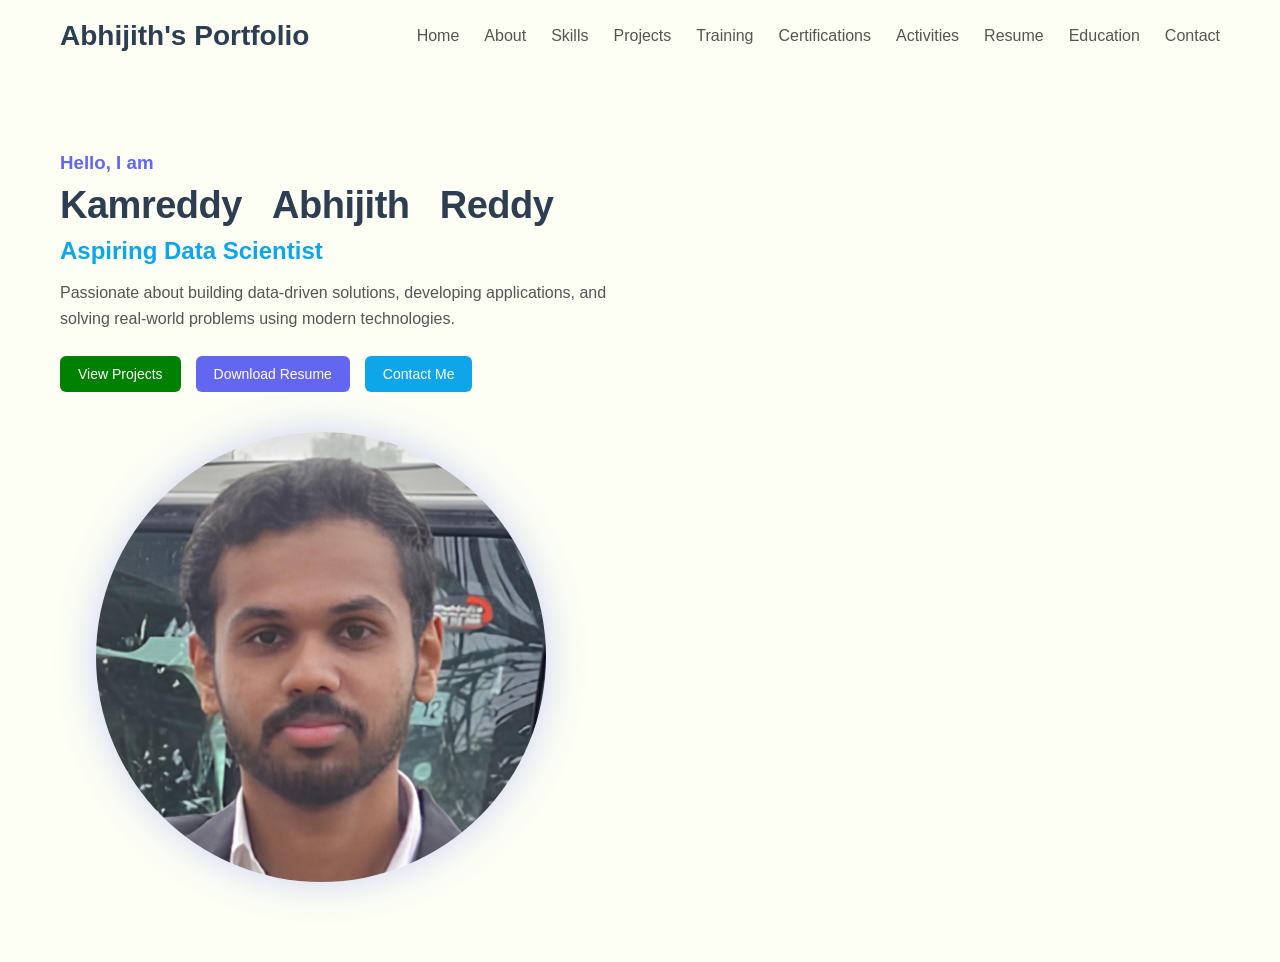
==== commit deaa1515: "updated portfolio changes" ====
--- a/index.html
+++ b/index.html
@@ -44,9 +44,9 @@
       <h3>Hello, I am</h3>
       <h1 class="name">
   <span>K</span><span>a</span><span>m</span><span>r</span><span>e</span><span>d</span><span>d</span><span>y</span>
-  <span>&nbsp;</span>
+  <span style="white-space: pre-wrap;"> </span>
   <span>A</span><span>b</span><span>h</span><span>i</span><span>j</span><span>i</span><span>t</span><span>h</span>
-  <span>&nbsp;</span>
+  <span style="white-space: pre-wrap;"> </span>
   <span>R</span><span>e</span><span>d</span><span>d</span><span>y</span>
 </h1>
 
--- a/css/style.css
+++ b/css/style.css
@@ -36,9 +36,8 @@
 }
 .name {
   white-space: nowrap;   /* 🔥 forces single line */
-}
-.name {
-  font-size: 50px;   /* adjust if needed */
+  font-size: clamp(16px, 2.6vw, 38px);
+  letter-spacing: -0.5px;
 }
 /* 🌑 Background */
 body {
@@ -84,11 +83,15 @@
   justify-content: space-between;
   align-items: center;
   padding: 80px 60px;
+  flex-wrap: wrap;
+  gap: 40px;
 }
 
 /* LEFT SIDE */
 .hero-text {
   max-width: 600px;
+  flex: 1;
+  min-width: 300px;
 }
 
 .hero-text h3 {
@@ -97,7 +100,7 @@
 }
 
 .hero-text h1 {
-  font-size: 60px;
+  font-size: 38px;
   margin-bottom: 10px;
   color: #2c3e50;
 }
@@ -147,11 +150,17 @@
 
 
 .hero-img {
-  transform: translateX(-40px);
+  flex: 1;
+  min-width: 300px;
+  display: flex;
+  justify-content: center;
+  align-items: center;
 }
 .hero-img img {
-  width: 450px;
-  height: 450px;
+  width: 100%;
+  max-width: 450px;
+  height: auto;
+  aspect-ratio: 1;
   object-fit: cover;
 
   object-position: top;   /* 👈 THIS FIXES FACE VISIBILITY */
@@ -1201,12 +1210,6 @@
     font-size: 14px;
   }
 
-  /* Hero image */
-  .hero-img img {
-    width: 300px;
-    height: 300px;
-  }
-
   /* PAGES */
   .about,
   .education,
@@ -1313,8 +1316,23 @@
 
   /* HERO SECTION */
   .hero {
-    padding: 60px 40px;
-    gap: 30px;
+    padding: 50px 30px;
+    gap: 20px;
+    flex-wrap: wrap;
+  }
+
+  .hero-text {
+    flex: 1;
+    min-width: 280px;
+  }
+
+  .hero-img {
+    flex: 1;
+    min-width: 280px;
+  }
+
+  .hero-img img {
+    max-width: 350px;
   }
 
   .hero-text h1 {
@@ -1323,12 +1341,6 @@
 
   .hero-text h2 {
     font-size: 18px;
-  }
-
-  /* Hero image */
-  .hero-img img {
-    width: 350px;
-    height: 350px;
   }
 
   /* PAGES */
@@ -1395,16 +1407,25 @@
 @media (min-width: 1025px) {
   /* Base styles already optimized for desktop */
 
+  /* HERO SECTION */
+  .hero {
+    max-width: 1400px;
+    margin: 0 auto;
+  }
+
+  .hero-text {
+    flex: 0 1 55%;
+  }
+
+  .hero-img {
+    flex: 0 1 45%;
+  }
+
   /* Ensure max-width for content doesn't overflow */
   .about {
     max-width: 1200px;
   }
 
-  .hero-img img {
-    width: 450px;
-    height: 450px;
-  }
-
   /* Resume view */
   .resume-view {
     height: 600px;
@@ -1424,18 +1445,15 @@
 /* RESPONSIVE NAME ANIMATION */
 @media (max-width: 768px) {
   .name {
-    font-size: 32px;
-  }
-
-  .name {
-    white-space: normal;
+    font-size: clamp(20px, 4vw, 32px);
+    white-space: nowrap;
   }
 }
 
 @media (max-width: 480px) {
   .name {
-    font-size: 24px;
-    word-break: break-word;
+    font-size: clamp(14px, 5vw, 24px);
+    white-space: nowrap;
   }
 }
 
